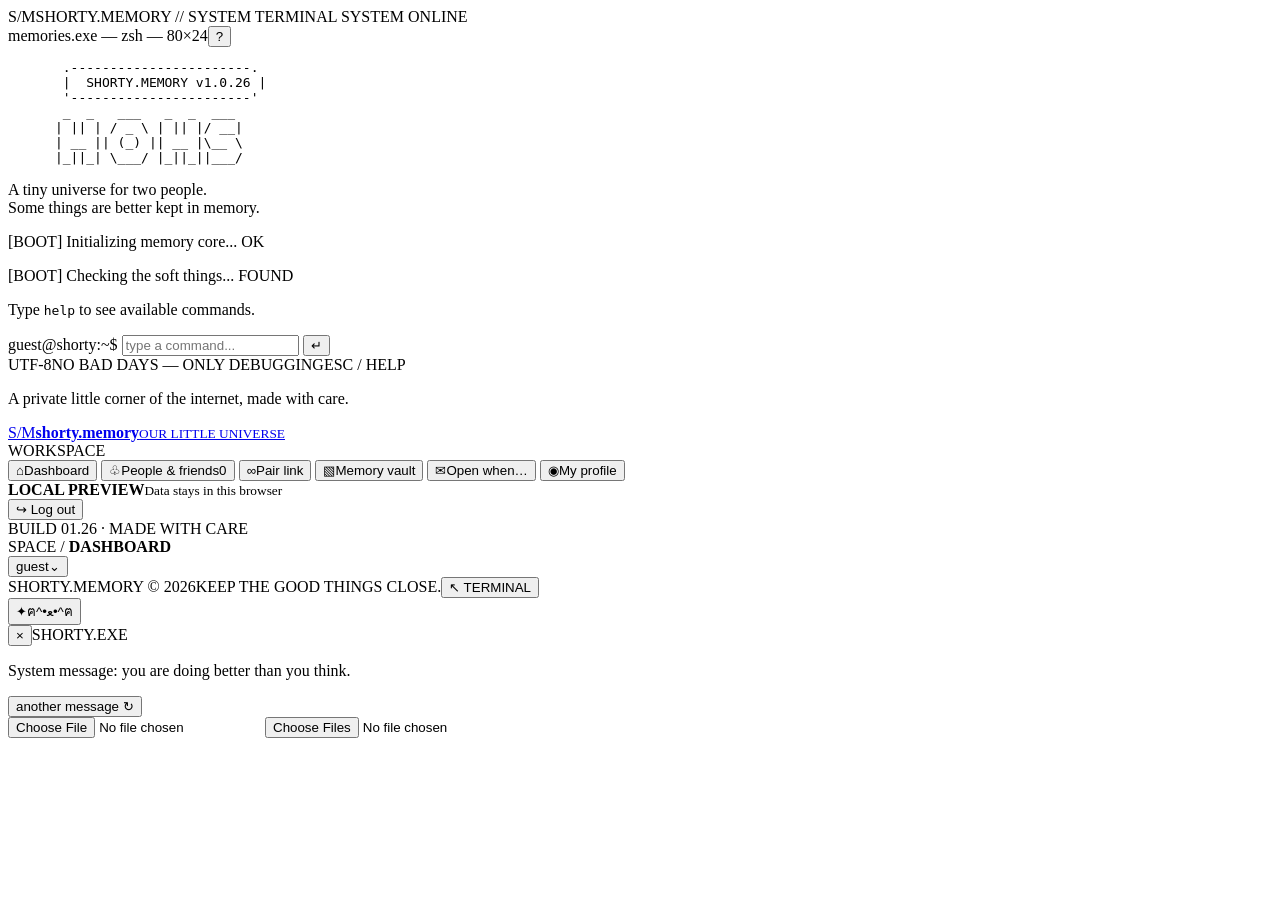
==== shorty-memory/index.html @ 385da8a9 "Add Shorty Memory app shell" ====
<!doctype html>
<html lang="th">
<head>
  <meta charset="utf-8">
  <meta name="viewport" content="width=device-width, initial-scale=1">
  <meta name="theme-color" content="#11130f">
  <meta name="description" content="A tiny digital universe for memories, letters, and two people.">
  <title>shorty.memory — a little universe for two</title>
  <link rel="preconnect" href="https://fonts.googleapis.com">
  <link rel="preconnect" href="https://fonts.gstatic.com" crossorigin>
  <link href="https://fonts.googleapis.com/css2?family=DM+Mono:wght@400;500&family=Space+Grotesk:wght@400;500;600;700&family=Noto+Sans+Thai:wght@400;500;600;700&display=swap" rel="stylesheet">
  <link rel="stylesheet" href="./styles.css">
  <script src="https://cdn.jsdelivr.net/npm/@supabase/supabase-js@2"></script>
  <script src="./app.js" defer></script>
</head>
<body>
  <div class="scanlines" aria-hidden="true"></div>
  <main id="bootScreen" class="boot-screen">
    <div class="boot-topbar"><span class="brand-mark">S/M</span><span>SHORTY.MEMORY // SYSTEM TERMINAL</span><span class="top-status"><i></i> SYSTEM ONLINE</span></div>
    <section class="terminal-window" aria-label="Retro terminal">
      <div class="terminal-titlebar"><div class="window-dots"><b></b><b></b><b></b></div><span>memories.exe — zsh — 80×24</span><button id="terminalHelp" class="tiny-btn" type="button" aria-label="Show commands">?</button></div>
      <div class="terminal-body">
        <pre class="ascii-logo" aria-label="Shorty Memory logo">       .-----------------------.
       |  SHORTY.MEMORY v1.0.26 |
       '-----------------------'
       _  _   ___   _  _  ___
      | || | / _ \ | || |/ __|
      | __ || (_) || __ |\__ \
      |_||_| \___/ |_||_||___/</pre>
        <p class="terminal-intro">A tiny universe for two people.<br><span>Some things are better kept in memory.</span></p>
        <div id="terminalOutput" class="terminal-output" aria-live="polite">
          <p><span class="term-muted">[BOOT]</span> Initializing memory core... <span class="term-ok">OK</span></p>
          <p><span class="term-muted">[BOOT]</span> Checking the soft things... <span class="term-ok">FOUND</span></p>
          <p class="term-hint">Type <code>help</code> to see available commands.</p>
        </div>
        <form id="terminalForm" class="terminal-prompt" autocomplete="off">
          <label for="terminalInput"><span class="prompt-label">guest@shorty:~$</span></label>
          <input id="terminalInput" name="command" type="text" spellcheck="false" autocomplete="off" autocapitalize="off" placeholder="type a command..." aria-label="Terminal command">
          <button class="send-command" type="submit" aria-label="Run command">↵</button>
        </form>
        <div class="terminal-footer"><span>UTF-8</span><span>NO BAD DAYS — ONLY DEBUGGING</span><span>ESC / HELP</span></div>
      </div>
    </section>
    <p class="boot-note">A private little corner of the internet, made with care.</p>
  </main>

  <dialog id="authDialog" class="auth-dialog">
    <div class="auth-head"><span class="eyebrow">IDENTITY CHECK // 01</span><button class="icon-btn" type="button" data-close-auth aria-label="Close">×</button></div>
    <div class="auth-brand"><span class="brand-mark">S/M</span><div><h2>Welcome back, human.</h2><p>Your memories are waiting on the other side.</p></div></div>
    <div class="auth-tabs"><button type="button" class="auth-tab is-active" data-auth-tab="login">Log in</button><button type="button" class="auth-tab" data-auth-tab="register">Create account</button></div>
    <form id="loginForm" class="auth-form">
      <label>Email address<input name="email" type="email" autocomplete="email" placeholder="you@example.com" required></label>
      <label>Password<input name="password" type="password" autocomplete="current-password" minlength="6" placeholder="At least 6 characters" required></label>
      <button class="primary-btn" type="submit">Enter the universe <span>↗</span></button>
      <p class="form-note" id="loginNote">Sign in to continue.</p>
    </form>
    <form id="registerForm" class="auth-form hidden">
      <label>Display name<input name="displayName" type="text" maxlength="32" autocomplete="nickname" placeholder="What should we call you?" required></label>
      <label>Username<input name="username" type="text" minlength="3" maxlength="18" pattern="[A-Za-z0-9_.-]+" autocomplete="username" placeholder="letters, numbers, . _ -" required></label>
      <label>Email address<input name="email" type="email" autocomplete="email" placeholder="you@example.com" required></label>
      <label>Password<input name="password" type="password" minlength="6" autocomplete="new-password" placeholder="At least 6 characters" required></label>
      <button class="primary-btn" type="submit">Create my space <span>↗</span></button>
      <p class="form-note" id="registerNote">Use a unique username. In demo mode, the account stays in this browser only.</p>
    </form>
    <div class="auth-divider"><span>OR TRY THE PREVIEW</span></div>
    <button id="guestButton" type="button" class="ghost-btn">Continue as a demo guest <span>→</span></button>
    <p class="privacy-note">Never enter a password you use on another website. Demo mode is for preview only; configure Supabase for real accounts.</p>
  </dialog>

  <div id="appShell" class="app-shell hidden">
    <aside class="sidebar">
      <a class="side-logo" href="#" data-section="home"><span class="brand-mark">S/M</span><span><b>shorty.memory</b><small>OUR LITTLE UNIVERSE</small></span></a>
      <div class="side-label">WORKSPACE</div>
      <nav class="side-nav" aria-label="Main navigation">
        <button class="nav-item is-active" type="button" data-section="home"><span class="nav-icon">⌂</span><span>Dashboard</span></button>
        <button class="nav-item" type="button" data-section="friends"><span class="nav-icon">♧</span><span>People & friends</span><span id="friendBadge" class="nav-badge hidden">0</span></button>
        <button class="nav-item" type="button" data-section="pair"><span class="nav-icon">∞</span><span>Pair link</span></button>
        <button class="nav-item" type="button" data-section="memories"><span class="nav-icon">▧</span><span>Memory vault</span></button>
        <button class="nav-item" type="button" data-section="letters"><span class="nav-icon">✉</span><span>Open when…</span></button>
        <button class="nav-item" type="button" data-section="profile"><span class="nav-icon">◉</span><span>My profile</span></button>
      </nav>
      <div class="sidebar-bottom">
        <div class="sync-card"><span class="sync-dot"></span><div><b id="syncLabel">LOCAL PREVIEW</b><small id="syncDetail">Data stays in this browser</small></div></div>
        <button id="logoutButton" type="button" class="logout-btn"><span>↪</span> Log out</button>
        <div class="side-version">BUILD 01.26 <span>·</span> MADE WITH CARE</div>
      </div>
    </aside>

    <section class="workspace">
      <header class="workspace-topbar">
        <div class="breadcrumb"><span>SPACE /</span> <b id="crumbLabel">DASHBOARD</b></div>
        <div class="top-actions"><span class="clock-label" id="todayLabel"></span><button id="topProfileButton" class="mini-profile" type="button" data-section="profile"><img id="topAvatar" alt="" src=""><span id="topUsername">guest</span><span class="chevron">⌄</span></button></div>
      </header>
      <div id="viewRoot" class="view-root" tabindex="-1"></div>
      <footer class="app-footer"><span>SHORTY.MEMORY © 2026</span><span>KEEP THE GOOD THINGS CLOSE.</span><button type="button" id="backToTerminal">↖ TERMINAL</button></footer>
    </section>
  </div>

  <button id="mascotButton" class="mascot-button hidden" type="button" aria-label="Talk to Shorty"><span class="mascot-spark">✦</span><span class="pixel-cat" aria-hidden="true">ฅ^•ﻌ•^ฅ</span></button>
  <div id="mascotBubble" class="mascot-bubble hidden" role="status"><button id="closeMascotBubble" type="button" aria-label="Close">×</button><span class="eyebrow">SHORTY.EXE</span><p id="mascotMessage">System message: you are doing better than you think.</p><button id="newMascotMessage" type="button" class="text-btn">another message ↻</button></div>

  <dialog id="letterDialog" class="letter-dialog">
    <div class="letter-dialog-top"><span class="eyebrow">A MESSAGE, SAVED FOR YOU</span><button class="icon-btn" type="button" data-close-letter aria-label="Close letter">×</button></div>
    <div class="envelope-art" aria-hidden="true"><div class="envelope-paper">S/M</div><div class="envelope-flap"></div></div>
    <p id="letterTag" class="letter-tag">OPEN WHEN YOU NEED A PAUSE</p>
    <h2 id="letterTitle">A little note for you.</h2>
    <p id="letterMessage" class="letter-message"></p>
    <div class="letter-signoff">with care, <span>always.</span></div>
    <button type="button" class="primary-btn" data-close-letter>Keep this close <span>♡</span></button>
  </dialog>

  <div id="toast" class="toast" role="status" aria-live="polite"></div>
  <input id="avatarFileInput" class="visually-hidden" type="file" accept="image/png,image/jpeg,image/webp">
  <input id="memoryFileInput" class="visually-hidden" type="file" accept="image/png,image/jpeg,image/webp" multiple>
</body>
</html>
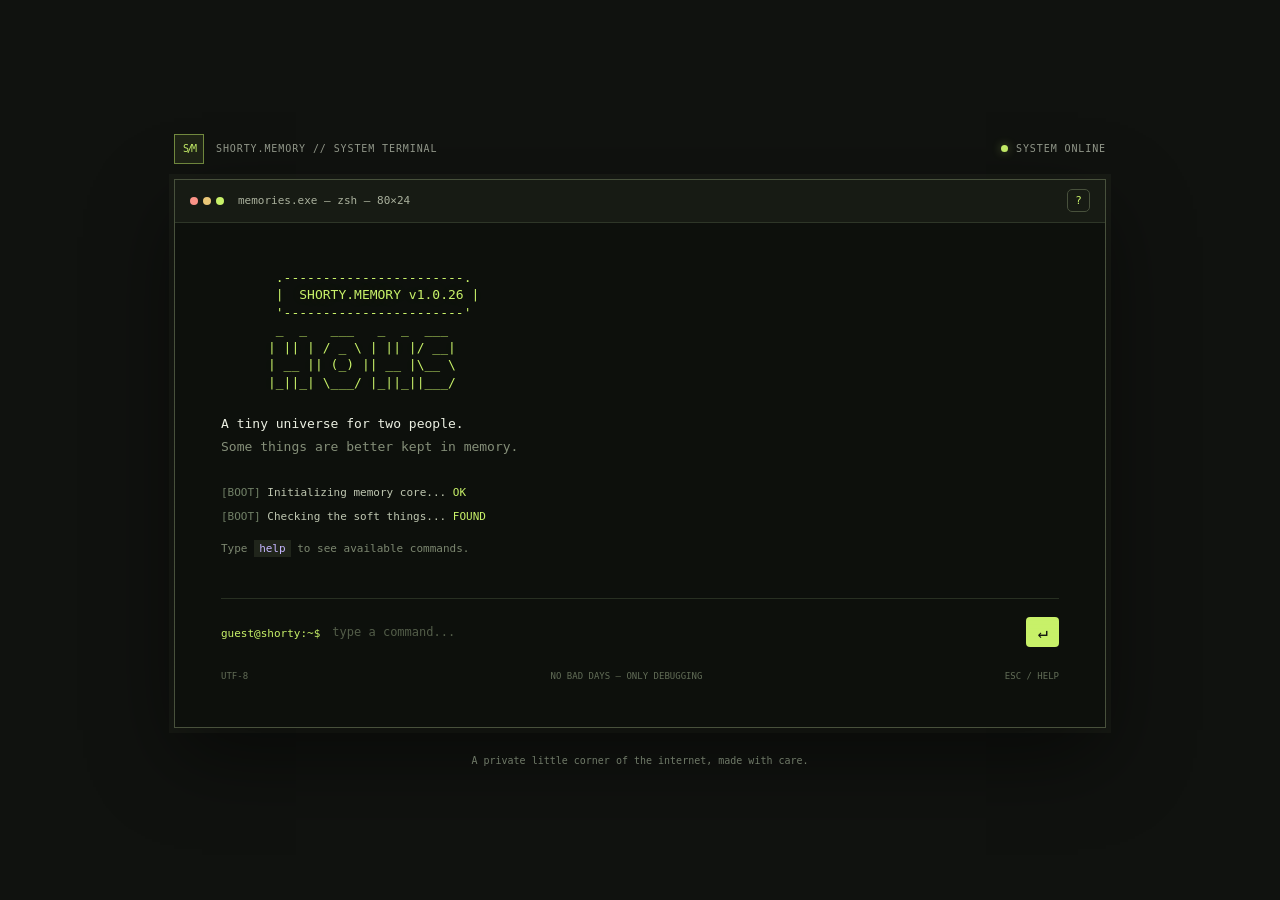
==== commit 12549e45: "Load Supabase config before app bootstrap" ====
--- a/shorty-memory/index.html
+++ b/shorty-memory/index.html
@@ -11,6 +11,7 @@
   <link href="https://fonts.googleapis.com/css2?family=DM+Mono:wght@400;500&family=Space+Grotesk:wght@400;500;600;700&family=Noto+Sans+Thai:wght@400;500;600;700&display=swap" rel="stylesheet">
   <link rel="stylesheet" href="./styles.css">
   <script src="https://cdn.jsdelivr.net/npm/@supabase/supabase-js@2"></script>
+  <script src="./config.js"></script>
   <script src="./app.js" defer></script>
 </head>
 <body>
--- a/shorty-memory/styles.css
+++ b/shorty-memory/styles.css
@@ -0,0 +1,99 @@
+:root {
+  color-scheme: dark;
+  --bg: #10120f;
+  --panel: #171a15;
+  --panel-2: #1d211a;
+  --panel-soft: rgba(31, 36, 27, .76);
+  --line: #333a2c;
+  --line-soft: rgba(196, 217, 166, .12);
+  --text: #f0f0e5;
+  --muted: #959b8d;
+  --lime: #c8f169;
+  --lime-dim: #8ca64b;
+  --lavender: #c6b7ff;
+  --pink: #ffc6d7;
+  --orange: #ffb98f;
+  --mono: "DM Mono", ui-monospace, SFMono-Regular, Consolas, monospace;
+  --sans: "Space Grotesk", "Noto Sans Thai", sans-serif;
+  --radius: 18px;
+}
+* { box-sizing: border-box; }
+html { scroll-behavior: smooth; }
+body { margin: 0; min-height: 100vh; background: var(--bg); color: var(--text); font-family: var(--sans); font-size: 14px; }
+button, input, textarea, select { font: inherit; }
+button { color: inherit; cursor: pointer; }
+button:focus-visible, input:focus-visible, textarea:focus-visible { outline: 2px solid var(--lime); outline-offset: 3px; }
+a { color: inherit; text-decoration: none; }
+.hidden { display: none !important; }
+.visually-hidden { position: absolute; width: 1px; height: 1px; padding: 0; margin: -1px; overflow: hidden; clip: rect(0,0,0,0); white-space: nowrap; border: 0; }
+.scanlines { pointer-events: none; position: fixed; inset: 0; z-index: 10; opacity: .09; background: repeating-linear-gradient(0deg, transparent 0 3px, rgba(0,0,0,.28) 4px); mix-blend-mode: soft-light; }
+.brand-mark { display: inline-grid; place-items: center; width: 40px; height: 40px; border: 1px solid rgba(200,241,105,.5); background: rgba(200,241,105,.08); color: var(--lime); font-family: var(--mono); letter-spacing: -2px; font-size: 14px; flex: 0 0 auto; }
+.eyebrow, .side-label { font: 10px var(--mono); color: var(--muted); letter-spacing: .13em; text-transform: uppercase; }
+.boot-screen { max-width: 980px; min-height: 100vh; margin: auto; padding: 28px 24px 18px; display: flex; flex-direction: column; justify-content: center; }
+.boot-topbar { display: flex; align-items: center; gap: 12px; margin-bottom: 15px; color: var(--muted); font: 10px var(--mono); letter-spacing: .09em; }
+.boot-topbar .brand-mark { width: 30px; height: 30px; font-size: 10px; }
+.top-status { margin-left: auto; display: flex; align-items: center; gap: 8px; }
+.top-status i, .sync-dot { display: inline-block; width: 7px; height: 7px; background: var(--lime); border-radius: 50%; box-shadow: 0 0 10px rgba(200,241,105,.4); }
+.terminal-window { border: 1px solid #48513c; background: #0d100c; box-shadow: 0 30px 80px #0007, 0 0 0 5px #181b15; }
+.terminal-titlebar { height: 43px; display: flex; align-items: center; gap: 14px; border-bottom: 1px solid #2e3628; padding: 0 15px; color: #aab19d; background: #171b14; font: 11px var(--mono); }
+.window-dots { display: flex; gap: 5px; }
+.window-dots b { width: 8px; height: 8px; border-radius: 50%; background: #67745a; }
+.window-dots b:first-child { background: #fb9388; }.window-dots b:nth-child(2) { background: #eac778; }.window-dots b:nth-child(3) { background: #c8f169; }
+.tiny-btn { margin-left: auto; width: 23px; height: 23px; border: 1px solid #48513c; background: transparent; color: var(--lime); border-radius: 5px; }
+.terminal-body { padding: clamp(18px, 5vw, 46px); font-family: var(--mono); }
+.ascii-logo { margin: 0 0 20px; color: var(--lime); font: clamp(8px, 1.45vw, 13px)/1.35 var(--mono); white-space: pre; text-shadow: 0 0 17px #c8f16928; }
+.terminal-intro { margin: 0 0 25px; color: #ecf0e3; line-height: 1.8; font-size: 13px; }.terminal-intro span { color: #858f79; }
+.terminal-output { min-height: 115px; font: 11px/1.8 var(--mono); color: #bfc7b1; }
+.terminal-output p { margin: 0 0 4px; overflow-wrap: anywhere; }
+.term-muted { color: #718067; }.term-ok { color: var(--lime); }.term-error { color: #ff9e9e; }.term-hint { color: #7c8770; margin-top: 12px !important; }.terminal-output code { color: var(--lavender); background: #20251b; padding: 2px 5px; }
+.terminal-prompt { border-top: 1px solid #283022; padding-top: 18px; display: flex; align-items: center; gap: 12px; }
+.prompt-label { color: var(--lime); font-size: 11px; white-space: nowrap; }
+.terminal-prompt input { flex: 1; min-width: 0; border: 0; color: #f2f2e9; outline: 0; background: transparent; font: 12px var(--mono); padding: 8px 0; }
+.terminal-prompt input::placeholder { color: #535d49; }.send-command { background: var(--lime); color: #10120e; border: 0; border-radius: 4px; width: 33px; height: 30px; font-size: 17px; }
+.terminal-footer { display: flex; justify-content: space-between; gap: 8px; color: #626d57; font: 9px var(--mono); margin-top: 24px; }
+.boot-note { color: #707a68; text-align: center; font: 10px var(--mono); margin-top: 27px; }
+.auth-dialog, .letter-dialog { width: min(480px, calc(100% - 30px)); max-height: min(88vh, 860px); overflow: auto; border: 1px solid #444d38; border-radius: 16px; color: var(--text); background: #151912; padding: 25px; box-shadow: 0 35px 120px #000b; }
+.auth-dialog::backdrop, .letter-dialog::backdrop { background: rgba(5,7,4,.78); backdrop-filter: blur(8px); }
+.auth-head, .letter-dialog-top { display: flex; justify-content: space-between; align-items: center; }
+.icon-btn { border: 1px solid var(--line); background: transparent; color: var(--muted); width: 30px; height: 30px; border-radius: 50%; font-size: 20px; }
+.auth-brand { display: flex; align-items: center; gap: 13px; margin: 27px 0 22px; }.auth-brand h2 { margin: 0 0 5px; font-size: 22px; letter-spacing: -.04em; }.auth-brand p { margin: 0; color: var(--muted); font-size: 12px; line-height: 1.5; }
+.auth-tabs { display: grid; grid-template-columns: 1fr 1fr; padding: 4px; gap: 4px; border: 1px solid var(--line); border-radius: 9px; margin-bottom: 20px; }
+.auth-tab { border: 0; background: transparent; padding: 10px; color: var(--muted); border-radius: 6px; font-size: 12px; }.auth-tab.is-active { color: var(--lime); background: #2a3220; }
+.auth-form { display: grid; gap: 13px; }.auth-form label, .field { display: grid; gap: 7px; color: #c9cebe; font-size: 11px; }
+.auth-form input, .field input, .field textarea, .field select, .search-input { border: 1px solid #353e2e; background: #0f120d; border-radius: 8px; padding: 12px; color: var(--text); min-width: 0; width: 100%; font-size: 12px; }
+.primary-btn, .ghost-btn { display: flex; align-items: center; justify-content: space-between; gap: 12px; width: 100%; padding: 13px 15px; border-radius: 8px; font-size: 12px; border: 1px solid var(--lime); transition: transform .18s, background .18s; }
+.primary-btn { margin-top: 5px; background: var(--lime); color: #161a10; font-weight: 700; }.primary-btn:hover { background: #d9ffa0; transform: translateY(-1px); }
+.ghost-btn { background: transparent; border-color: #3c4432; color: var(--text); }.ghost-btn:hover { background: #22281c; }
+.form-note, .privacy-note { color: var(--muted); font-size: 10px; line-height: 1.6; margin: 0; }.auth-divider { display: flex; align-items: center; gap: 12px; color: #747d69; font: 9px var(--mono); margin: 22px 0 13px; }.auth-divider:before, .auth-divider:after { content: ""; height: 1px; flex: 1; background: var(--line); }.privacy-note { margin-top: 16px; font-size: 10px; }
+.app-shell { min-height: 100vh; display: grid; grid-template-columns: 230px minmax(0, 1fr); }.sidebar { min-height: 100vh; border-right: 1px solid var(--line-soft); padding: 24px 15px 17px; display: flex; flex-direction: column; background: #121510; position: sticky; top: 0; height: 100vh; }
+.side-logo { display: flex; gap: 10px; align-items: center; padding: 0 6px 28px; }.side-logo .brand-mark { width: 36px; height: 36px; }.side-logo b { display: block; font-size: 13px; letter-spacing: -.04em; }.side-logo small { display: block; color: #7c8770; font: 8px var(--mono); letter-spacing: .1em; margin-top: 4px; }.side-label { padding: 0 11px 9px; font-size: 9px; }
+.side-nav { display: grid; gap: 4px; }.nav-item { width: 100%; display: flex; align-items: center; gap: 10px; padding: 11px 10px; border: 1px solid transparent; border-radius: 8px; background: transparent; color: #9da493; font-size: 12px; text-align: left; transition: .18s; }.nav-item:hover { color: var(--text); background: #1a1f16; }.nav-item.is-active { border-color: #343e29; background: #20271a; color: var(--lime); }.nav-icon { display: inline-grid; place-items: center; width: 20px; font-size: 18px; font-family: var(--mono); }.nav-badge { margin-left: auto; padding: 2px 6px; font: 10px var(--mono); border-radius: 20px; background: #333d23; color: var(--lime); }
+.sidebar-bottom { margin-top: auto; }.sync-card { display: flex; gap: 9px; align-items: center; padding: 12px 10px; margin: 0 0 11px; background: #191e15; border: 1px solid #2f3925; border-radius: 9px; }.sync-card b { display: block; font: 9px var(--mono); color: var(--lime); }.sync-card small { display: block; color: #8a9380; font-size: 9px; margin-top: 5px; }.logout-btn { width: 100%; text-align: left; background: transparent; border: 0; color: #9da493; padding: 9px 11px; font-size: 11px; }.logout-btn span { margin-right: 8px; }.logout-btn:hover { color: var(--pink); }.side-version { padding: 21px 8px 0; color: #606957; font: 8px var(--mono); letter-spacing: .08em; }.side-version span { color: var(--lime-dim); }
+.workspace { min-width: 0; padding: 0 clamp(18px, 4vw, 54px); display: flex; flex-direction: column; }.workspace-topbar { min-height: 67px; display: flex; justify-content: space-between; align-items: center; gap: 20px; border-bottom: 1px solid var(--line-soft); }.breadcrumb { color: #808976; font: 10px var(--mono); letter-spacing: .06em; }.breadcrumb b { color: #e5e8dc; font-weight: 400; }.top-actions { display: flex; align-items: center; gap: 16px; }.clock-label { color: #88917e; font: 10px var(--mono); }.mini-profile { display: flex; align-items: center; gap: 8px; padding: 4px 9px 4px 4px; background: #1b2017; border: 1px solid #333b2b; border-radius: 30px; font-size: 11px; }.mini-profile img { width: 25px; height: 25px; border-radius: 50%; object-fit: cover; background: #353e2e; }.chevron { color: #828b77; }
+.view-root { padding: 32px 0 45px; flex: 1; min-width: 0; }.app-footer { display: flex; align-items: center; justify-content: space-between; gap: 15px; padding: 18px 0 22px; border-top: 1px solid var(--line-soft); color: #606957; font: 8px var(--mono); letter-spacing: .08em; }.app-footer button { border: 0; background: transparent; color: #88927b; font: inherit; }
+.page-heading { display: flex; justify-content: space-between; align-items: flex-end; gap: 20px; margin-bottom: 25px; }.page-heading .eyebrow { display: block; margin-bottom: 9px; color: var(--lime-dim); }.page-heading h1 { font-size: clamp(28px, 3.5vw, 42px); line-height: 1.08; margin: 0; letter-spacing: -.065em; font-weight: 600; }.page-heading p { margin: 11px 0 0; color: var(--muted); font-size: 12px; line-height: 1.7; max-width: 550px; }.heading-actions { display: flex; gap: 8px; flex-wrap: wrap; }
+.small-btn, .text-btn { display: inline-flex; align-items: center; gap: 8px; justify-content: center; border: 1px solid #3c4532; background: #1b2017; padding: 10px 12px; border-radius: 7px; color: #dfe5d4; font-size: 10px; }.small-btn:hover { border-color: var(--lime-dim); }.small-btn.accent { background: var(--lime); color: #161a10; border-color: var(--lime); font-weight: 700; }.text-btn { background: none; border: 0; color: var(--lime); padding: 5px 0; }.text-btn:hover { color: #e0ffaf; }
+.grid { display: grid; gap: 15px; }.grid-two { grid-template-columns: minmax(0, 1.35fr) minmax(270px, .85fr); }.grid-three { grid-template-columns: repeat(3, minmax(0, 1fr)); }.panel { border: 1px solid #2d3527; border-radius: var(--radius); background: var(--panel); min-width: 0; overflow: hidden; }.panel-inner { padding: 20px; }.panel-header { display: flex; justify-content: space-between; align-items: center; gap: 12px; padding-bottom: 14px; }.panel-title { margin: 0; font-size: 13px; font-weight: 600; letter-spacing: -.02em; }.panel-subtitle { margin: 5px 0 0; font-size: 10px; color: var(--muted); }.mono-label { color: #89937b; font: 9px var(--mono); letter-spacing: .08em; }.badge { display: inline-flex; align-items: center; gap: 5px; padding: 5px 7px; background: #252e1c; border: 1px solid #38452a; border-radius: 30px; color: var(--lime); font: 9px var(--mono); white-space: nowrap; }.badge.purple { background: #262033; border-color: #493d63; color: var(--lavender); }.badge.pink { background: #33242b; border-color: #5b3647; color: var(--pink); }
+.hero-card { position: relative; min-height: 254px; padding: 27px; display: flex; flex-direction: column; justify-content: space-between; background: radial-gradient(ellipse at 91% 22%, #3b472a80, transparent 38%), linear-gradient(120deg, #232b1d, #1a1e17 67%); border-color: #3c472f; }.hero-card:after { content: "✳"; position: absolute; right: 28px; top: 25px; font-size: 65px; color: #d7f59b; opacity: .18; transform: rotate(-12deg); }.hero-top { display: flex; justify-content: space-between; align-items: start; gap: 15px; }.hero-eyebrow { font: 9px var(--mono); color: var(--lime); letter-spacing: .13em; }.hero-card h2 { position: relative; z-index: 1; max-width: 480px; font-size: clamp(24px, 3vw, 35px); letter-spacing: -.065em; line-height: 1.12; margin: 20px 0 8px; }.hero-card p { color: #abb5a0; line-height: 1.7; font-size: 11px; max-width: 350px; margin: 0; }.hero-bottom { position: relative; z-index: 1; display: flex; align-items: center; justify-content: space-between; gap: 15px; margin-top: 25px; }.avatar-stack { display: flex; align-items: center; }.avatar-stack img, .avatar-stack .avatar-placeholder { width: 32px; height: 32px; border: 2px solid #22291c; border-radius: 50%; object-fit: cover; margin-right: -8px; }.avatar-placeholder { display: inline-grid; place-items: center; background: #36402c; color: var(--lime); font: 12px var(--mono); }.hero-status { color: #9ba68e; font: 9px var(--mono); margin-left: 17px; }.hero-illustration { position: absolute; bottom: 54px; right: 20px; width: 150px; height: 90px; opacity: .85; }
+.stat-card { padding: 18px; min-height: 110px; }.stat-top { display: flex; justify-content: space-between; align-items: center; color: #9aa28f; font-size: 10px; }.stat-icon { display: grid; place-items: center; width: 29px; height: 29px; border-radius: 8px; background: #2a3220; color: var(--lime); font-size: 15px; }.stat-value { margin-top: 16px; font-size: 29px; letter-spacing: -.06em; }.stat-foot { margin-top: 4px; color: #8a9580; font: 9px var(--mono); }.stat-value.small { font-size: 20px; }
+.countdown-panel { min-height: 254px; background: radial-gradient(ellipse at 100% 0%, #4b405a6e, transparent 48%), #1a181f; border-color: #3b3449; }.countdown-numbers { display: grid; grid-template-columns: repeat(3, 1fr); gap: 9px; margin: 16px 0 18px; }.time-unit { background: #211e29; border: 1px solid #3b3448; border-radius: 8px; padding: 11px 7px; text-align: center; }.time-unit b { display: block; font-size: 24px; letter-spacing: -.04em; color: var(--lavender); }.time-unit span { display: block; color: #a49bb4; font: 8px var(--mono); margin-top: 4px; }.countdown-date { color: #aaa0bc; font: 9px var(--mono); }.empty-mini { border: 1px dashed #474052; border-radius: 9px; padding: 18px; color: #b5adbf; font-size: 11px; line-height: 1.6; margin-top: 17px; }.empty-mini button { margin-top: 10px; }
+.section-row { display: flex; align-items: center; justify-content: space-between; gap: 15px; margin: 26px 0 12px; }.section-row h2 { margin: 0; font-size: 15px; letter-spacing: -.04em; }.section-row p { margin: 5px 0 0; color: var(--muted); font-size: 10px; }
+.quick-card { padding: 17px; min-height: 145px; display: flex; flex-direction: column; background: #181c15; }.quick-icon { display: grid; place-items: center; width: 34px; height: 34px; border-radius: 10px; font-size: 17px; margin-bottom: 18px; }.quick-card h3 { margin: 0 0 7px; font-size: 12px; }.quick-card p { color: var(--muted); line-height: 1.6; font-size: 10px; margin: 0 0 14px; }.quick-card button { margin-top: auto; align-self: flex-start; }
+.quote-panel { position: relative; padding: 23px; background: #22201a; border-color: #41392b; }.quote-mark { font: 44px Georgia, serif; height: 30px; color: var(--orange); }.quote-text { font-size: 16px; line-height: 1.55; letter-spacing: -.03em; max-width: 590px; margin: 12px 0 15px; }.quote-meta { display: flex; align-items: center; justify-content: space-between; color: #9a9181; font: 9px var(--mono); }.quote-meta button { border: 1px solid #4a4233; background: transparent; padding: 7px 10px; color: var(--orange); border-radius: 6px; font-size: 10px; }
+.movie-card { display: flex; gap: 15px; align-items: center; }.movie-poster { display: grid; place-items: center; width: 75px; height: 93px; flex: 0 0 auto; border-radius: 9px; background: linear-gradient(145deg,#3c3a5d,#1d2c37 55%,#3c4c2a); color: #e0d9ff; font-size: 27px; }.movie-card h3 { margin: 0 0 5px; font-size: 14px; }.movie-card p { margin: 0; font-size: 10px; color: var(--muted); line-height: 1.7; }.movie-card .small-btn { margin-top: 11px; }
+.list-stack { display: grid; gap: 8px; }.person-row { display: flex; align-items: center; gap: 11px; border: 1px solid #2c3327; border-radius: 10px; padding: 10px; background: #191d16; min-width: 0; }.person-avatar { width: 39px; height: 39px; border: 1px solid #404c31; border-radius: 50%; object-fit: cover; display: grid; place-items: center; flex: 0 0 auto; background: #303b25; color: var(--lime); font: 13px var(--mono); }.person-info { flex: 1; min-width: 0; }.person-info b { display: block; font-size: 11px; overflow: hidden; text-overflow: ellipsis; white-space: nowrap; }.person-info small { display: block; color: var(--muted); font-size: 9px; margin-top: 5px; }.person-actions { display: flex; gap: 6px; align-items: center; flex-wrap: wrap; justify-content: flex-end; }.person-actions button { padding: 7px 9px; font-size: 9px; }
+.empty-state { padding: 28px 18px; border: 1px dashed #3a4331; border-radius: 12px; text-align: center; color: var(--muted); font-size: 11px; line-height: 1.7; }.empty-state b { color: var(--text); display: block; font-size: 13px; margin-bottom: 8px; }.empty-state .empty-symbol { font-size: 28px; margin-bottom: 13px; color: var(--lime); }
+.search-row { display: flex; gap: 10px; margin-bottom: 14px; }.search-input { max-width: 350px; }.filter-chips { display: flex; gap: 7px; flex-wrap: wrap; margin-bottom: 18px; }.filter-chip { border: 1px solid #333d2a; background: #171b14; color: #99a28e; border-radius: 30px; padding: 7px 11px; font-size: 10px; }.filter-chip.is-active { color: var(--lime); border-color: #56683b; background: #242d1c; }
+.pair-hero { padding: 24px; background: radial-gradient(circle at 50% -20%, #3b472d, transparent 64%), #171c13; text-align: center; }.pair-symbol { font-size: 39px; color: var(--lime); }.pair-hero h2 { font-size: 25px; letter-spacing: -.05em; margin: 10px 0; }.pair-hero p { max-width: 490px; color: var(--muted); font-size: 11px; line-height: 1.8; margin: 0 auto; }.pair-code { display: flex; justify-content: center; gap: 8px; margin: 20px auto 0; }.pair-code code { display: inline-block; border: 1px dashed #637548; padding: 12px 16px; min-width: 190px; background: #0f130c; border-radius: 8px; color: var(--lime); font: 19px var(--mono); letter-spacing: .12em; }.pair-steps { display: grid; grid-template-columns: repeat(3,1fr); gap: 12px; margin-top: 15px; }.step-card { padding: 17px; border: 1px solid #2d3527; background: #171a14; border-radius: 12px; }.step-number { color: var(--lime); font: 10px var(--mono); }.step-card h3 { font-size: 12px; margin: 12px 0 6px; }.step-card p { margin: 0; color: var(--muted); font-size: 10px; line-height: 1.7; }
+.letter-grid { display: grid; grid-template-columns: repeat(3,minmax(0,1fr)); gap: 13px; }.letter-card { min-height: 180px; padding: 18px; border: 1px solid #40384a; border-radius: 14px; background: radial-gradient(circle at 100% 0,#54476755,transparent 45%), #1c1922; text-align: left; transition: transform .2s, border-color .2s; display: flex; flex-direction: column; }.letter-card:hover { transform: translateY(-4px) rotate(-.4deg); border-color: #8776a6; }.letter-card .letter-emoji { display: grid; place-items: center; width: 37px; height: 37px; border: 1px solid #554a65; border-radius: 10px; background: #2a2333; font-size: 18px; }.letter-card small { margin-top: 17px; font: 9px var(--mono); color: #b4a0dd; }.letter-card h3 { margin: 8px 0; font-size: 13px; }.letter-card p { margin: 0; color: #a69eaf; font-size: 10px; line-height: 1.65; }.letter-card .letter-link { margin-top: auto; padding-top: 15px; font: 9px var(--mono); color: var(--lavender); }
+.envelope-art { width: 100px; height: 75px; margin: 29px auto 24px; position: relative; background: #9c87c6; border-radius: 5px; overflow: hidden; box-shadow: 0 9px 25px #0004; }.envelope-art:before,.envelope-art:after { content: ""; position: absolute; bottom: -24px; width: 70px; height: 70px; background: #b9a6df; transform: rotate(45deg); z-index: 2; }.envelope-art:before { left: -36px; }.envelope-art:after { right: -36px; }.envelope-flap { position: absolute; top: -42px; left: 3px; width: 94px; height: 94px; transform: rotate(45deg); background: #c7b6e8; z-index: 3; }.envelope-paper { position: absolute; left: 22px; bottom: 14px; z-index: 1; background: #f1eafa; color: #66537e; height: 52px; width: 55px; display: grid; place-items: start center; padding-top: 8px; font: 11px var(--mono); }.letter-tag { color: var(--lavender); font: 9px var(--mono); letter-spacing: .1em; text-align: center; }.letter-dialog h2 { margin: 12px 0; text-align: center; font-size: 26px; letter-spacing: -.05em; }.letter-message { text-align: center; font-size: 13px; line-height: 1.9; color: #c1bacd; white-space: pre-line; margin: 20px 5px 25px; }.letter-signoff { text-align: center; color: #a69ab9; font: 10px var(--mono); margin-bottom: 22px; }.letter-signoff span { color: var(--pink); }
+.memory-grid { display: grid; grid-template-columns: repeat(3,minmax(0,1fr)); gap: 12px; }.memory-item { overflow: hidden; border: 1px solid #343b2d; border-radius: 12px; background: #1a1e16; }.memory-image { width: 100%; aspect-ratio: 1.15; object-fit: cover; display: block; background: #282e21; }.memory-placeholder { width: 100%; aspect-ratio: 1.15; display: grid; place-items: center; background: linear-gradient(135deg,#2e3823,#242132); color: var(--lime); font-size: 27px; }.memory-copy { padding: 11px; }.memory-copy b { display: block; font-size: 11px; margin-bottom: 5px; overflow-wrap: anywhere; }.memory-copy small { color: var(--muted); font-size: 9px; line-height: 1.5; }.memory-copy button { float: right; border: 0; background: transparent; color: #ef9cac; }
+.profile-layout { display: grid; grid-template-columns: minmax(250px,.7fr) minmax(0,1.3fr); gap: 15px; align-items: start; }.profile-card { text-align: center; padding: 25px 20px; }.profile-avatar-wrap { width: 90px; height: 90px; margin: 0 auto 15px; position: relative; }.profile-avatar { width: 90px; height: 90px; border-radius: 50%; object-fit: cover; background: #303b25; border: 2px solid #566b3b; }.avatar-edit { position: absolute; right: -3px; bottom: 0; width: 29px; height: 29px; background: var(--lime); color: #14180e; border-radius: 50%; border: 2px solid var(--panel); font-size: 14px; }.profile-card h2 { font-size: 20px; letter-spacing: -.04em; margin: 0 0 5px; }.profile-card .username { color: var(--lime); font: 10px var(--mono); }.profile-card .bio { color: var(--muted); font-size: 11px; line-height: 1.7; margin: 17px auto 20px; max-width: 260px; }.profile-meta { display: flex; justify-content: center; gap: 23px; border-top: 1px solid var(--line); padding-top: 15px; }.profile-meta b { display: block; font-size: 16px; }.profile-meta small { color: var(--muted); font-size: 9px; }.profile-form { display: grid; gap: 14px; }.form-grid { display: grid; grid-template-columns: 1fr 1fr; gap: 12px; }.field textarea { min-height: 85px; resize: vertical; line-height: 1.6; }.field .help { color: #828d76; font-size: 9px; line-height: 1.5; }
+.settings-section { padding: 19px; border-bottom: 1px solid var(--line); }.settings-section:last-child { border-bottom: 0; }.settings-section h3 { margin: 0 0 7px; font-size: 12px; }.settings-section p { margin: 0 0 13px; font-size: 10px; line-height: 1.6; color: var(--muted); }
+.coming-note { padding: 14px 16px; border-left: 2px solid var(--lime); background: #1a2014; color: #b5bea7; font-size: 10px; line-height: 1.7; }.error-note { color: #ffb6bf; }.success-note { color: var(--lime); }
+.mascot-button { position: fixed; z-index: 20; right: 24px; bottom: 22px; width: 62px; height: 62px; border-radius: 50%; border: 1px solid #556940; background: #222a1a; box-shadow: 0 9px 35px #0007; display: grid; place-items: center; transition: transform .2s; }.mascot-button:hover { transform: translateY(-4px) rotate(-5deg); }.pixel-cat { color: var(--lime); font: 10px var(--mono); }.mascot-spark { position: absolute; top: 7px; right: 11px; color: var(--pink); font-size: 11px; animation: sparkle 1.7s ease-in-out infinite; }.mascot-bubble { z-index: 21; position: fixed; right: 96px; bottom: 27px; width: min(285px, calc(100vw - 125px)); padding: 17px; border-radius: 12px; background: #1d2318; border: 1px solid #485538; box-shadow: 0 15px 60px #0008; }.mascot-bubble > button:first-child { float: right; background: transparent; border: 0; color: var(--muted); }.mascot-bubble p { margin: 11px 0 7px; font-size: 12px; line-height: 1.7; }.mascot-bubble .eyebrow { color: var(--lime); }
+.toast { position: fixed; z-index: 30; left: 50%; bottom: 26px; transform: translate(-50%, 15px); max-width: min(92vw, 500px); padding: 12px 16px; border: 1px solid #4a5739; border-radius: 9px; background: #20271a; box-shadow: 0 10px 40px #0008; color: var(--text); opacity: 0; pointer-events: none; transition: .22s; font-size: 11px; line-height: 1.6; }.toast.show { opacity: 1; transform: translate(-50%, 0); }.toast.error { border-color: #74404c; background: #2b1b20; }
+@keyframes sparkle { 0%,100% { transform: scale(1) rotate(0); opacity: .7; } 50% { transform: scale(1.35) rotate(25deg); opacity: 1; } }
+@media (max-width: 1050px) { .app-shell { grid-template-columns: 205px minmax(0,1fr); }.grid-two { grid-template-columns: minmax(0,1fr); }.hero-illustration { right: 24px; }.grid-three { grid-template-columns: repeat(3,minmax(0,1fr)); } }
+@media (max-width: 760px) { .app-shell { display: block; }.sidebar { position: fixed; z-index: 15; top: auto; bottom: 0; left: 0; width: 100%; height: auto; min-height: 0; border-right: 0; border-top: 1px solid var(--line); padding: 7px 8px calc(7px + env(safe-area-inset-bottom)); background: #121510f5; backdrop-filter: blur(14px); }.side-logo,.side-label,.sidebar-bottom { display: none; }.side-nav { display: flex; justify-content: space-around; gap: 3px; }.nav-item { flex: 1; display: flex; flex-direction: column; gap: 4px; align-items: center; justify-content: center; padding: 6px 2px; border-radius: 8px; font-size: 8px; white-space: nowrap; }.nav-icon { font-size: 16px; }.nav-badge { position: absolute; margin-left: 22px; margin-top: -24px; font-size: 8px; padding: 1px 4px; }.workspace { padding: 0 17px; }.workspace-topbar { min-height: 59px; }.clock-label { display: none; }.view-root { padding-top: 25px; padding-bottom: 24px; }.app-footer { margin-bottom: 64px; font-size: 7px; }.app-footer span:nth-child(2) { display: none; }.page-heading { align-items: flex-start; flex-direction: column; gap: 14px; }.page-heading h1 { font-size: 32px; }.grid-three { grid-template-columns: 1fr 1fr; }.letter-grid,.memory-grid { grid-template-columns: repeat(2,minmax(0,1fr)); }.pair-steps { grid-template-columns: 1fr; }.profile-layout { grid-template-columns: 1fr; }.hero-card { min-height: 240px; padding: 22px; }.hero-illustration { width: 110px; opacity: .35; }.hero-card h2 { max-width: 320px; }.mascot-button { right: 15px; bottom: 82px; width: 52px; height: 52px; }.mascot-bubble { right: 75px; bottom: 86px; }.boot-screen { padding: 20px 14px; }.boot-topbar { font-size: 8px; }.terminal-body { padding: 20px 16px; }.terminal-footer { font-size: 7px; }.prompt-label { font-size: 9px; }.terminal-prompt { gap: 7px; } }
+@media (max-width: 420px) { .grid-three { grid-template-columns: 1fr 1fr; gap: 9px; }.stat-card { padding: 13px; }.stat-value { font-size: 24px; }.letter-grid,.memory-grid { grid-template-columns: 1fr 1fr; gap: 9px; }.letter-card { padding: 13px; min-height: 165px; }.letter-card h3 { font-size: 12px; }.form-grid { grid-template-columns: 1fr; }.terminal-titlebar { gap: 8px; padding: 0 10px; font-size: 9px; }.top-actions { gap: 4px; }.mini-profile { font-size: 9px; }.ascii-logo { font-size: 8px; } }
